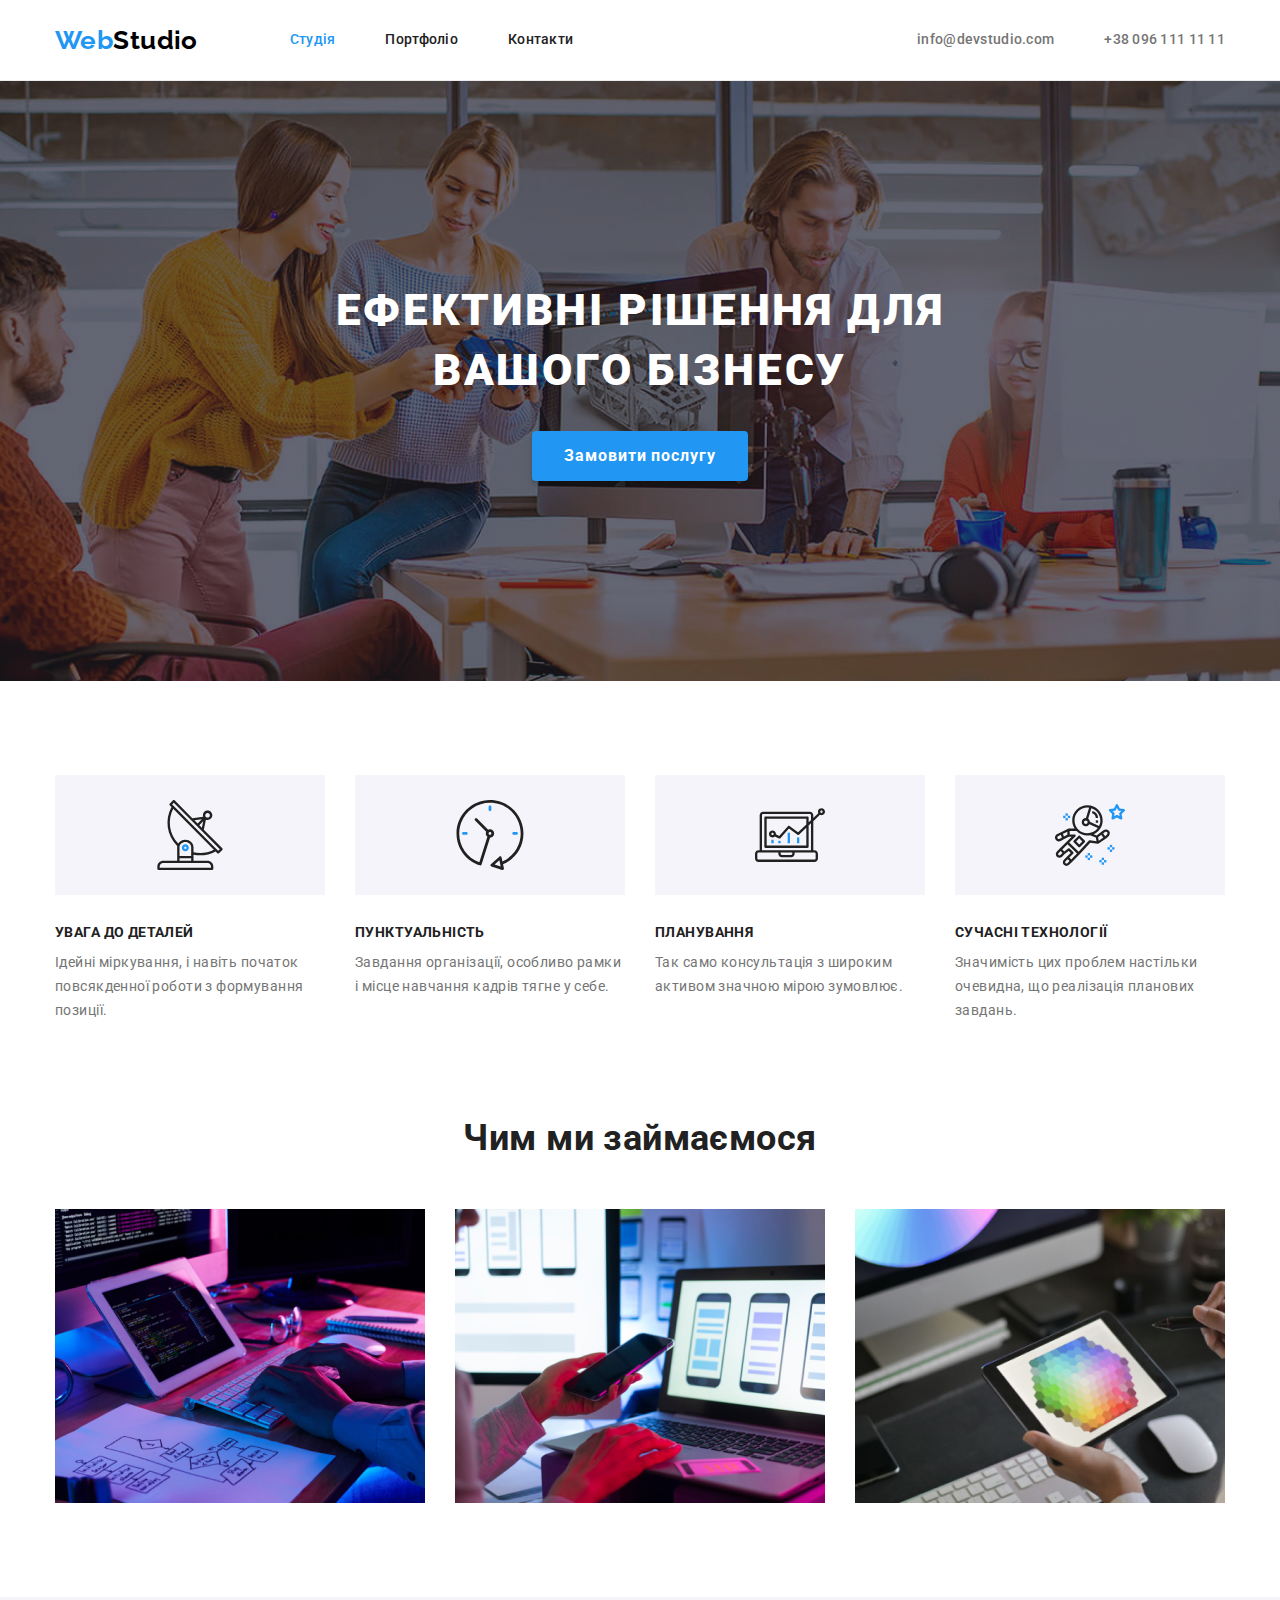
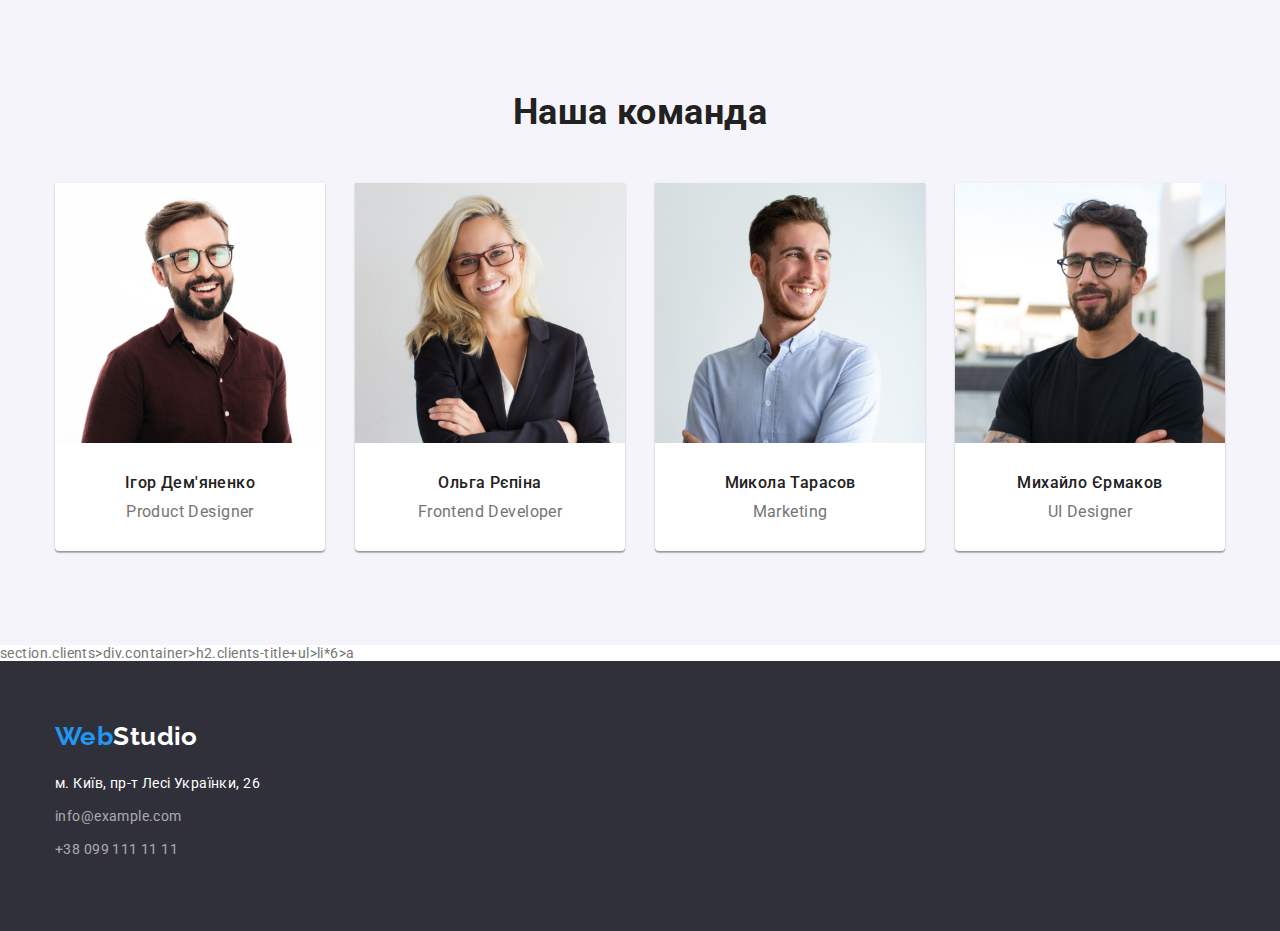
==== index.html @ 9995747b "adds nothing" ====
<!DOCTYPE html>
<html lang="uk">
  <head>
    <meta charset="UTF-8" />
    <meta http-equiv="X-UA-Compatible" content="IE=edge" />
    <meta name="viewport" content="width=device-width, initial-scale=1.0" />
    <title>WebStudio-4</title>
    <link
      href="https://fonts.googleapis.com/css2?family=Raleway:wght@700&family=Roboto:wght@400;500;700;900&display=swap"
      rel="stylesheet"
    />
    <link
      rel="stylesheet"
      href="https://cdnjs.cloudflare.com/ajax/libs/modern-normalize/1.1.0/modern-normalize.min.css"
    />
    <link rel="stylesheet" href="./css/styles.css" />
  </head>
  <body>
    <!--Header-->
    <header class="header">
      <div class="container header-nav">
        <nav>
          <a href="./index.html" class="logo link"> <span>Web</span>Studio </a>

          <ul class="site-nav list">
            <li class="item">
              <a href="./index.html" class="link current">Студія</a>
            </li>
            <li class="item">
              <a href="./portfolio.html" class="link">Портфоліо</a>
            </li>
            <li class="item"><a href="" class="link">Контакти</a></li>
          </ul>
        </nav>

        <ul class="contact list">
          <li class="item">
            <a href="mailto:info@devstudio.com" class="link"
              >info@devstudio.com</a
            >
          </li>
          <li class="item">
            <a href="tel:+380961111111" class="link"> +38 096 111 11 11</a>
          </li>
        </ul>
      </div>
    </header>
    <main>
      <!--Hero section-->
      <section class="hero">
        <div class="container">
          <h1 class="hero-title">Ефективні рішення для вашого бізнесу</h1>

          <button type="button" class="button">Замовити послугу</button>
        </div>
      </section>

      <!--Features section-->
      <section class="feature">
        <div class="container">
          <h2 class="hidden">Переваги</h2>
          <ul class="feature list">
            <li class="item">
              <h3 class="sub-title">УВАГА ДО ДЕТАЛЕЙ</h3>
              <p class="text">
                Ідейні міркування, і навіть початок повсякденної роботи з
                формування позиції.
              </p>
            </li>
            <li class="item">
              <h3 class="sub-title">ПУНКТУАЛЬНІСТЬ</h3>
              <p class="text">
                Завдання організації, особливо рамки і місце навчання кадрів
                тягне у себе.
              </p>
            </li>
            <li class="item">
              <h3 class="sub-title">ПЛАНУВАННЯ</h3>
              <p class="text">
                Так само консультація з широким активом значною мірою зумовлює.
              </p>
            </li>
            <li class="item">
              <h3 class="sub-title">СУЧАСНІ ТЕХНОЛОГІЇ</h3>
              <p class="text">
                Значимість цих проблем настільки очевидна, що реалізація
                планових завдань.
              </p>
            </li>
          </ul>
        </div>
      </section>

      <!--Examples section-->
      <section class="examples-section">
        <div class="container">
          <h2 class="examples-title">Чим ми займаємося</h2>
          <ul class="examples list">
            <li>
              <img
                src="./images/img-1.jpg"
                alt="Руки друкують текст, який можна побачити на айпаді"
                width="370"
                height="294"
              />
            </li>
            <li>
              <img
                src="./images/img-2.jpg"
                alt="Телефон у руках, а на ноутбуці макети"
                width="370"
                height="294"
              />
            </li>
            <li>
              <img
                src="./images/img-3.jpg"
                alt="Руки з айпадом, у якому зображена сітка кольорів"
                width="370"
                height="294"
              />
            </li>
          </ul>
        </div>
      </section>

      <!--Team section-->
      <section class="team-section">
        <div class="container">
          <h2 class="team-title">Наша команда</h2>
          <ul class="team list">
            <li>
              <img
                src="./images/igor.jpg"
                alt="Ігор Демʼяненко - член команди"
                width="270"
                height="260"
              />
              <div class="team-cards">
                <h3 class="subtitle">Ігор Дем'яненко</h3>
                <p class="position">Product Designer</p>
              </div>
            </li>
            <li>
              <img
                src="./images/olga.jpg"
                alt="Ольга Рєпіна - член команди"
                width="270"
                height="260"
              />
              <div class="team-cards">
                <h3 class="subtitle">Ольга Рєпіна</h3>
                <p class="position">Frontend Developer</p>
              </div>
            </li>
            <li>
              <img
                src="./images/mykola.jpg"
                alt="Микола Тарасов - член команди"
                width="270"
                height="260"
              />
              <div class="team-cards">
                <h3 class="subtitle">Микола Тарасов</h3>
                <p class="position">Marketing</p>
              </div>
            </li>
            <li>
              <img
                src="./images/myhaylo.jpg"
                alt="Михайло Єрмаков - член команди"
                width="270"
                height="260"
              />
              <div class="team-cards">
                <h3 class="subtitle">Михайло Єрмаков</h3>
                <p class="position">UI Designer</p>
              </div>
            </li>
          </ul>
        </div>
      </section>
      section.clients>div.container>h2.clients-title+ul>li*6>a
    </main>

    <!--Footer-->
    <footer class="footer">
      <div class="container">
        <a href="./index.html" class="logo link"> <span>Web</span>Studio </a>

        <address>
          <ul class="address list">
            <li><a href="" class="link">м. Київ, пр-т Лесі Українки, 26</a></li>
            <li>
              <a href="mailto:info@example.com" class="link add"
                >info@example.com</a
              >
            </li>
            <li>
              <a href="tel:+380991111111" class="link add">+38 099 111 11 11</a>
            </li>
          </ul>
        </address>
      </div>
    </footer>
  </body>
</html>
---- css/styles.css ----
/* #212121 h3-h2 */
/* #757575 p  */
/* #2196F3 accent */
/* #2F303A first section back */
/* #FFFFFF address */
/* rgba(255, 255, 255, 0.6) address(mail, phone) */
/* #F5F4FA buttons back */
/* #F5F5F5 main back color */
/* #F5F4FA secondary back color */
/* #2F303A footer and option back */

html {
    box-sizing: border-box;
}

*,
*::before,
*::after {
    box-sizing: inherit;
}

:root {
    --primary-text-color: #757575;
    --title-text-color: #212121;
    --accent-color: #2196F3;
    --primary-bg-color: #F5F5F5;
    --secondary-bg-color: #F5F4FA;
    --white-color: #FFFFFF;
    --logo-color: #000000;
    --hero-bg-color: #2F303A;
    --address-color:  rgba(255, 255, 255, 0.6);
    --border-color: #ECECEC;
    --cards-color: #EEEEEE;
}

body {
    background-color: var(--white-color);
    color: var(--primary-text-color);

    font-family: Roboto, sans-serif;
    letter-spacing: 0.03em;
    font-size: 14px;
}

/* Utility */

.list {
    margin: 0;
    padding: 0;

    list-style: none;
}

.link {
    text-decoration: none;
}

.button {
    border-radius: 4px;
    border-width: 0;
}

.container {
    width: 1200px;
    padding: 0 15px;
    margin: 0 auto;
}

section {
    padding: 94px 0;
}

img {
	display: block;
	max-width: 100%;
}

h1,
h2,
h3,
h4,
h5,
h6,
p {
    margin-top: 0;
    margin-bottom: 0;
}

.hidden {
    position: absolute;
    width: 1px;
    height: 1px;
    margin: -1px;
    border: 0;
    padding: 0;

    white-space: nowrap;
    clip-path: inset(100%);
    clip: rect(0 0 0 0);
    overflow: hidden;
}

/* header and footer */

.header {
    background-color: var(--white-color);
    border-bottom: 1px solid var(--border-color);
}

.header-nav {
    display: flex;
    align-items: center;
}

.header nav {
    display: flex;
	align-items: center;
}

.footer {
    padding: 60px 0;

    background-color: var(--hero-bg-color);
}

/* logo */

.header .logo {
    margin-right: 92px;

    color: var(--logo-color);

    font-family: Raleway;
    font-weight: 700;
    font-size: 26px;
    line-height: 1.19;
}

.logo span {
    color: var(--accent-color);
}

.footer .logo {
    margin-bottom: 20px;
    display: block;

    color: var(--white-color);

    font-family: Raleway;
    font-weight: 700;
    font-size: 26px;
    line-height: 1.19;
}

/* site nav header */

.site-nav {
    display: flex;
}

.site-nav .item:not(:first-child) {
    margin-left: 50px;
}

.site-nav .link {
    display: block;
    padding: 32px 0;

    color: var(--title-text-color);

    font-weight: 500;
    line-height: 1.14;
    letter-spacing: 0.02em;
}

.site-nav .link.current {
    color: var(--accent-color);
}

.site-nav .link:hover,
.site-nav .link:focus {
    color: var(--accent-color);
}

/* contact header */

.contact {
    display: flex;
    margin-left: auto;
}

.contact .item:not(:first-child) {
    margin-left: 50px;
}

.contact .link {
    display: block;
    padding: 32px 0;

    color: var(--primary-text-color);

    font-weight: 500;
    line-height: 1.14;
    letter-spacing: 0.02em;
}

.contact .link:hover,
.contact .link:focus {
    color: var(--accent-color);
}


/* address footer */

.address .link {
    display: block;
    color: var(--white-color);

    line-height: 1.71;
    font-style: normal;
}

.address li:not(last-child) {
    margin-bottom: 9px;
}

.address .link.add {
    color: var(--address-color);
}

.address .link.add:hover,
.address .link.add:focus {
    color: var(--accent-color);
}

/* index.html */

/* hero */

.hero {
    padding: 200px 0;

    max-width: 1600px;
    min-height: 600px;
    margin: 0 auto;
    background-size: cover;
    background-repeat: no-repeat;
    background-position: center;

    background-color: var(--hero-bg-color);
    background-image: linear-gradient(
        rgba(47, 48, 58, 0.4),
        rgba(47, 48, 58, 0.4) ),
         url(../images/bg-1.jpg);
}

.hero-title {
    margin: 0 auto;
    margin-bottom: 30px;
    width: 696px;

    color: var(--white-color);

    font-weight: 900;
    font-size: 44px;
    line-height: 1.36;
    text-align: center;
    letter-spacing: 0.06em;
    text-transform: uppercase;
}

.hero .button {
    padding: 10px 32px;
    margin: 0 auto;
    display: block;

    background-color: var(--accent-color);
    color: var(--white-color);
    cursor: pointer;
    box-shadow: 0px 4px 4px rgba(0, 0, 0, 0.15);

    font-family: inherit;
    font-weight: 700;
    font-size: 16px;
    line-height: 1.88;
    letter-spacing: 0.06em;
    text-align: center;
}

/* feature */

.feature .container {
    justify-content: space-between;
    align-items: center;
    margin: 0 auto;
}

.feature ul {
    display: flex;
}

.feature.list .item::before {
    display: block;
    margin-bottom: 30px;

    height: 120px;
    content: " ";
    background-repeat: no-repeat;
    background-position: center;
    background-color: var(--secondary-bg-color);
}

.feature.list .item:nth-child(1)::before {
    background-image: url(../images/svgs/antenna\ 1.svg);
}

.feature.list .item:nth-child(2)::before {
    background-image: url(../images/svgs/clock\ 1.svg);
}

.feature.list .item:nth-child(3)::before {
    background-image: url(../images/svgs/diagram\ 1.svg);
}

.feature.list .item:nth-child(4)::before {
    background-image: url(../images/svgs/astronaut\ 1.svg);
}

.feature.list li:not(:first-child) {
    margin-left: 30px;
}

.feature .item {
    width: 270px;
}

.feature .sub-title {
    margin-bottom: 10px;

    color: var(--title-text-color);

    font-size: 14px;
    font-weight: 700;
    line-height: 1.14;
    text-transform: uppercase;
}

.feature .text {
    line-height: 1.71;
}

/* example and team titles */

.team-title,
.examples-title {
    margin-bottom: 50px;

    color: var(--title-text-color);

    font-size: 36px;
    line-height: 1.17;
    text-align: center;
}

/* examples */

.examples-section {
    padding-top: 0;
}

.examples-section ul {
    margin-right: 0;
}

.examples.list {
    display: flex;
    padding-bottom: 0;
}

.examples.list li:not(:first-child) {
    margin-left: 30px;
}

/* team */

.team-section {

    background-color: var(--secondary-bg-color);
}

.team.list {
    display: flex;
    padding-bottom: 0;
    align-items: center;
    margin: 0 auto;
}

.team-section li:not(:first-child) {
    margin-left: 30px;
}

.team-section li {
    background-color: var(--white-color);
    box-shadow: 0px 1px 3px rgb(0 0 0 / 12%), 0px 1px 1px rgb(0 0 0 / 14%), 0px 2px 1px rgb(0 0 0 / 20%);
    border-radius: 0px 0px 4px 4px;
    text-align: center;
    min-height: 368px;
}

.team-cards {
    padding: 30px 0;
}

.team .subtitle {
    margin-bottom: 10px;

    color: var(--title-text-color);

    font-weight: 500;
    font-size: 16px;
    line-height: 1.19;
}

.team .position {
    font-size: 16px;
    line-height: 1.19;
}

/* portfolio.html */

.filtration.list {
    display: flex;
    align-items: center;
    margin: 0 auto;
    justify-content: center;
    margin-bottom: 50px;
}

.filtration .button {
    padding: 6px 22px;

    background-color: var(--secondary-bg-color);
    color: var(--title-text-color);
    cursor: pointer;

    font-family: inherit;
    font-weight: 500;
    font-size: 16px;
    line-height: 1.62;
    letter-spacing: 0.03em;
    text-align: center;
}

.filtration .button:hover,
.filtration .button:focus {
    background-color: var(--accent-color);
    color: var(--white-color);
    box-shadow: 0px 3px 1px rgba(0, 0, 0, 0.1), 0px 1px 2px rgba(0, 0, 0, 0.08), 0px 2px 2px rgba(0, 0, 0, 0.12);
}

.filtration .button.current {
    background-color: var(--accent-color);
    color: var(--white-color);
}

.filtration.list li:not(:first-child) {
    margin-left: 8px;
}

.works.list {
    display: flex;
    flex-wrap: wrap;
    margin: 0 auto;
}

.works.list li {
    margin-right: 30px;
    margin-bottom: 30px;
    min-height: 404px;
    max-width: 370px;

    background: var(--white-color);
    border: 1px solid var(--cards-color);
}

.works.list li:nth-child(3n) {
    margin-right: 0;
}

.works.list li:nth-last-child(-n + 3) {
    margin-bottom: 0;
}

.work-cards {
    padding: 20px 24px;
}

.portfolio-title {
    margin-bottom: 4px;

    color: var(--title-text-color);

    font-size: 18px;
    line-height: 2;
    letter-spacing: 0.06em;
}

.works .text {
    font-size: 16px;
    line-height: 1.88;
}
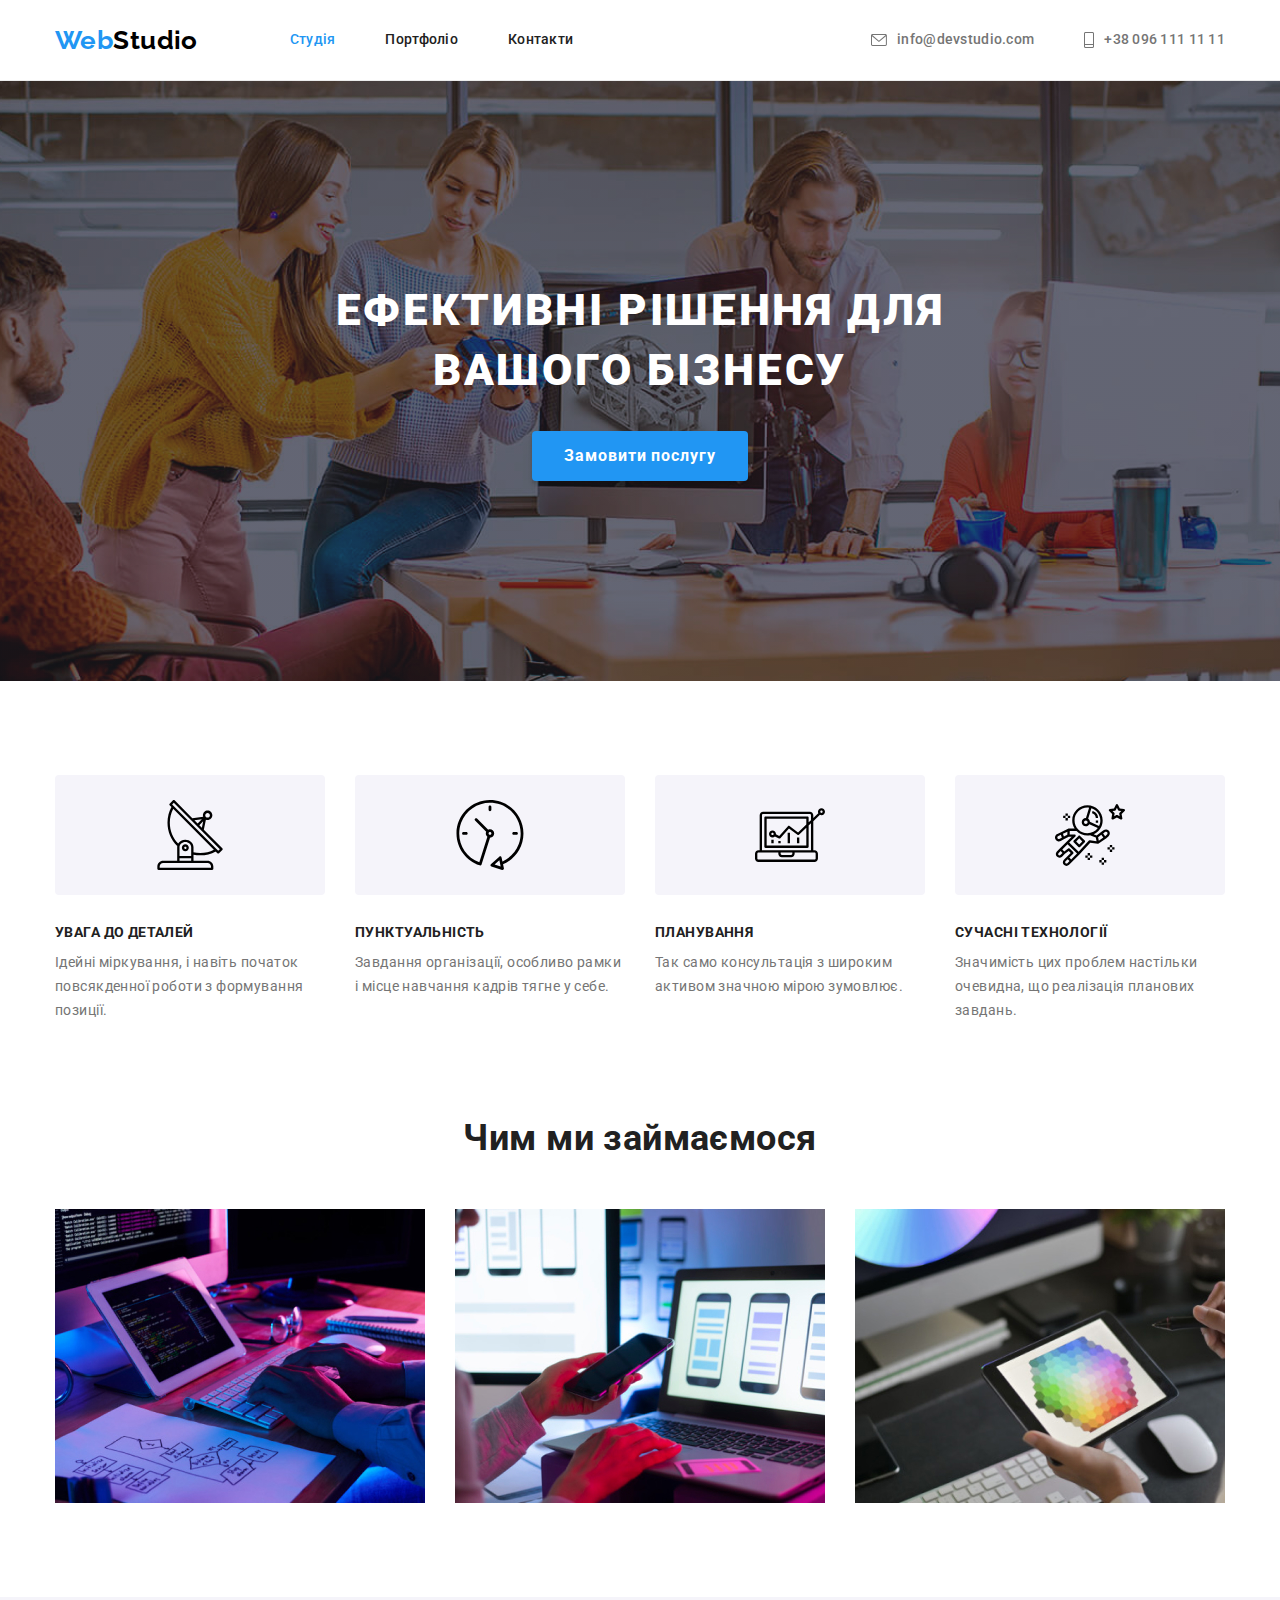
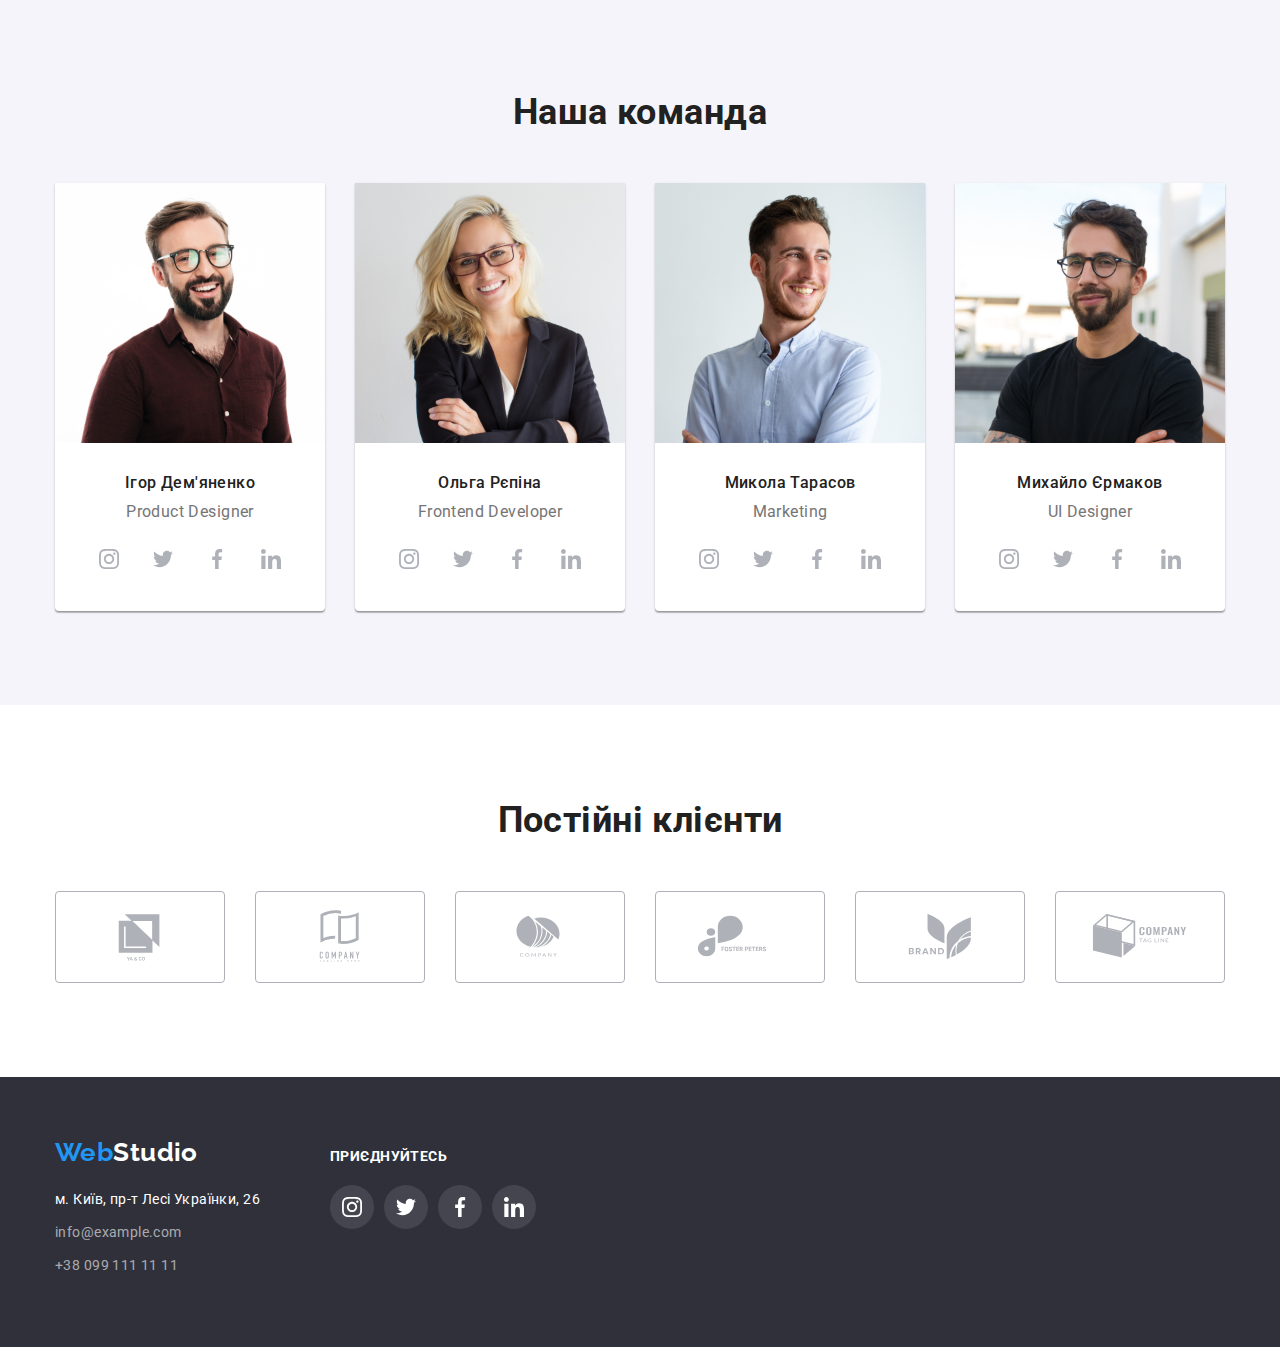
==== commit 46801a8f: "adds everything" ====
--- a/index.html
+++ b/index.html
@@ -35,12 +35,20 @@
 
         <ul class="contact list">
           <li class="item">
-            <a href="mailto:info@devstudio.com" class="link"
-              >info@devstudio.com</a
-            >
+            <a href="mailto:info@devstudio.com" class="link">
+              <svg class="contact-item" width="16" height="12">
+                <use href="./images/svgs/icons.svg#mailto"></use>
+              </svg>
+              info@devstudio.com
+            </a>
           </li>
           <li class="item">
-            <a href="tel:+380961111111" class="link"> +38 096 111 11 11</a>
+            <a href="tel:+380961111111" class="link">
+              <svg class="contact-item" width="10" height="16">
+                <use href="./images/svgs/icons.svg#tel"></use>
+              </svg>
+              +38 096 111 11 11
+            </a>
           </li>
         </ul>
       </div>
@@ -61,6 +69,11 @@
           <h2 class="hidden">Переваги</h2>
           <ul class="feature list">
             <li class="item">
+              <div class="feature-thumb">
+                <svg class="feature-icon" width="70" height="70">
+                  <use href="./images/svgs/icons.svg#antenna"></use>
+                </svg>
+              </div>
               <h3 class="sub-title">УВАГА ДО ДЕТАЛЕЙ</h3>
               <p class="text">
                 Ідейні міркування, і навіть початок повсякденної роботи з
@@ -68,6 +81,11 @@
               </p>
             </li>
             <li class="item">
+              <div class="feature-thumb">
+                <svg class="feature-icon" width="70" height="70">
+                  <use href="./images/svgs/icons.svg#clock"></use>
+                </svg>
+              </div>
               <h3 class="sub-title">ПУНКТУАЛЬНІСТЬ</h3>
               <p class="text">
                 Завдання організації, особливо рамки і місце навчання кадрів
@@ -75,12 +93,22 @@
               </p>
             </li>
             <li class="item">
+              <div class="feature-thumb">
+                <svg class="feature-icon" width="70" height="70">
+                  <use href="./images/svgs/icons.svg#diagram"></use>
+                </svg>
+              </div>
               <h3 class="sub-title">ПЛАНУВАННЯ</h3>
               <p class="text">
                 Так само консультація з широким активом значною мірою зумовлює.
               </p>
             </li>
             <li class="item">
+              <div class="feature-thumb">
+                <svg class="feature-icon" width="70" height="70">
+                  <use href="./images/svgs/icons.svg#astronaut"></use>
+                </svg>
+              </div>
               <h3 class="sub-title">СУЧАСНІ ТЕХНОЛОГІЇ</h3>
               <p class="text">
                 Значимість цих проблем настільки очевидна, що реалізація
@@ -129,7 +157,7 @@
         <div class="container">
           <h2 class="team-title">Наша команда</h2>
           <ul class="team list">
-            <li>
+            <li class="team-main">
               <img
                 src="./images/igor.jpg"
                 alt="Ігор Демʼяненко - член команди"
@@ -139,9 +167,55 @@
               <div class="team-cards">
                 <h3 class="subtitle">Ігор Дем'яненко</h3>
                 <p class="position">Product Designer</p>
-              </div>
-            </li>
-            <li>
+                <ul class="team-links list">
+                  <li class="team-links-item">
+                    <a
+                      href="https://www.instagram.com/"
+                      target="_blank"
+                      class="social-link"
+                    >
+                      <svg class="social-icon">
+                        <use href="./images/svgs/icons.svg#instagram"></use>
+                      </svg>
+                    </a>
+                  </li>
+                  <li class="team-links-item">
+                    <a
+                      href="https://www.twitter.com/"
+                      target="_blank"
+                      class="social-link"
+                    >
+                      <svg class="social-icon">
+                        <use href="./images/svgs/icons.svg#twitter"></use>
+                      </svg>
+                    </a>
+                  </li>
+                  <li class="team-links-item">
+                    <a
+                      href="https://www.facebook.com/"
+                      target="_blank"
+                      class="social-link"
+                    >
+                      <svg class="social-icon">
+                        <use href="./images/svgs/icons.svg#facebook"></use>
+                      </svg>
+                    </a>
+                  </li>
+                  <li class="team-links-item">
+                    <a
+                      href="https://www.linkedin.com/"
+                      target="_blank"
+                      class="social-link"
+                    >
+                      <svg class="social-icon">
+                        <use href="./images/svgs/icons.svg#linkedin"></use>
+                      </svg>
+                    </a>
+                  </li>
+                </ul>
+              </div>
+            </li>
+            <li class="team-main">
               <img
                 src="./images/olga.jpg"
                 alt="Ольга Рєпіна - член команди"
@@ -151,9 +225,55 @@
               <div class="team-cards">
                 <h3 class="subtitle">Ольга Рєпіна</h3>
                 <p class="position">Frontend Developer</p>
-              </div>
-            </li>
-            <li>
+                <ul class="team-links list">
+                  <li class="team-links-item">
+                    <a
+                      href="https://www.instagram.com/"
+                      target="_blank"
+                      class="social-link"
+                    >
+                      <svg class="social-icon">
+                        <use href="./images/svgs/icons.svg#instagram"></use>
+                      </svg>
+                    </a>
+                  </li>
+                  <li class="team-links-item">
+                    <a
+                      href="https://www.twitter.com/"
+                      target="_blank"
+                      class="social-link"
+                    >
+                      <svg class="social-icon">
+                        <use href="./images/svgs/icons.svg#twitter"></use>
+                      </svg>
+                    </a>
+                  </li>
+                  <li class="team-links-item">
+                    <a
+                      href="https://www.facebook.com/"
+                      target="_blank"
+                      class="social-link"
+                    >
+                      <svg class="social-icon">
+                        <use href="./images/svgs/icons.svg#facebook"></use>
+                      </svg>
+                    </a>
+                  </li>
+                  <li class="team-links-item">
+                    <a
+                      href="https://www.linkedin.com/"
+                      target="_blank"
+                      class="social-link"
+                    >
+                      <svg class="social-icon">
+                        <use href="./images/svgs/icons.svg#linkedin"></use>
+                      </svg>
+                    </a>
+                  </li>
+                </ul>
+              </div>
+            </li>
+            <li class="team-main">
               <img
                 src="./images/mykola.jpg"
                 alt="Микола Тарасов - член команди"
@@ -163,9 +283,55 @@
               <div class="team-cards">
                 <h3 class="subtitle">Микола Тарасов</h3>
                 <p class="position">Marketing</p>
-              </div>
-            </li>
-            <li>
+                <ul class="team-links list">
+                  <li class="team-links-item">
+                    <a
+                      href="https://www.instagram.com/"
+                      target="_blank"
+                      class="social-link"
+                    >
+                      <svg class="social-icon">
+                        <use href="./images/svgs/icons.svg#instagram"></use>
+                      </svg>
+                    </a>
+                  </li>
+                  <li class="team-links-item">
+                    <a
+                      href="https://www.twitter.com/"
+                      target="_blank"
+                      class="social-link"
+                    >
+                      <svg class="social-icon">
+                        <use href="./images/svgs/icons.svg#twitter"></use>
+                      </svg>
+                    </a>
+                  </li>
+                  <li class="team-links-item">
+                    <a
+                      href="https://www.facebook.com/"
+                      target="_blank"
+                      class="social-link"
+                    >
+                      <svg class="social-icon">
+                        <use href="./images/svgs/icons.svg#facebook"></use>
+                      </svg>
+                    </a>
+                  </li>
+                  <li class="team-links-item">
+                    <a
+                      href="https://www.linkedin.com/"
+                      target="_blank"
+                      class="social-link"
+                    >
+                      <svg class="social-icon">
+                        <use href="./images/svgs/icons.svg#linkedin"></use>
+                      </svg>
+                    </a>
+                  </li>
+                </ul>
+              </div>
+            </li>
+            <li class="team-main">
               <img
                 src="./images/myhaylo.jpg"
                 alt="Михайло Єрмаков - член команди"
@@ -175,32 +341,183 @@
               <div class="team-cards">
                 <h3 class="subtitle">Михайло Єрмаков</h3>
                 <p class="position">UI Designer</p>
+                <ul class="team-links list">
+                  <li class="team-links-item">
+                    <a
+                      href="https://www.instagram.com/"
+                      target="_blank"
+                      class="social-link"
+                    >
+                      <svg class="social-icon">
+                        <use href="./images/svgs/icons.svg#instagram"></use>
+                      </svg>
+                    </a>
+                  </li>
+                  <li class="team-links-item">
+                    <a
+                      href="https://www.twitter.com/"
+                      target="_blank"
+                      class="social-link"
+                    >
+                      <svg class="social-icon">
+                        <use href="./images/svgs/icons.svg#twitter"></use>
+                      </svg>
+                    </a>
+                  </li>
+                  <li class="team-links-item">
+                    <a
+                      href="https://www.facebook.com/"
+                      target="_blank"
+                      class="social-link"
+                    >
+                      <svg class="social-icon">
+                        <use href="./images/svgs/icons.svg#facebook"></use>
+                      </svg>
+                    </a>
+                  </li>
+                  <li class="team-links-item">
+                    <a
+                      href="https://www.linkedin.com/"
+                      target="_blank"
+                      class="social-link"
+                    >
+                      <svg class="social-icon">
+                        <use href="./images/svgs/icons.svg#linkedin"></use>
+                      </svg>
+                    </a>
+                  </li>
+                </ul>
               </div>
             </li>
           </ul>
         </div>
       </section>
-      section.clients>div.container>h2.clients-title+ul>li*6>a
+
+      <!-- Clients section -->
+      <section class="clients">
+        <div class="container">
+          <h2 class="clients-title">Постійні клієнти</h2>
+          <ul class="clients-list list">
+            <li class="clients-list-item">
+              <a href="" class="clients-link">
+                <svg class="clients-icon">
+                  <use href="./images/svgs/icons.svg#first-client"></use>
+                </svg>
+              </a>
+            </li>
+            <li class="clients-list-item">
+              <a href="" class="clients-link">
+                <svg class="clients-icon">
+                  <use href="./images/svgs/icons.svg#second-client"></use>
+                </svg>
+              </a>
+            </li>
+            <li class="clients-list-item">
+              <a href="" class="clients-link">
+                <svg class="clients-icon">
+                  <use href="./images/svgs/icons.svg#third-client"></use>
+                </svg>
+              </a>
+            </li>
+            <li class="clients-list-item">
+              <a href="" class="clients-link">
+                <svg class="clients-icon">
+                  <use href="./images/svgs/icons.svg#fourth-client"></use>
+                </svg>
+              </a>
+            </li>
+            <li class="clients-list-item">
+              <a href="" class="clients-link">
+                <svg class="clients-icon">
+                  <use href="./images/svgs/icons.svg#fifth-client"></use>
+                </svg>
+              </a>
+            </li>
+            <li class="clients-list-item">
+              <a href="" class="clients-link">
+                <svg class="clients-icon">
+                  <use href="./images/svgs/icons.svg#sixth-client"></use>
+                </svg>
+              </a>
+            </li>
+          </ul>
+        </div>
+      </section>
     </main>
 
     <!--Footer-->
     <footer class="footer">
       <div class="container">
-        <a href="./index.html" class="logo link"> <span>Web</span>Studio </a>
-
-        <address>
-          <ul class="address list">
-            <li><a href="" class="link">м. Київ, пр-т Лесі Українки, 26</a></li>
-            <li>
-              <a href="mailto:info@example.com" class="link add"
-                >info@example.com</a
+        <div class="footer-left">
+          <a href="./index.html" class="logo link"> <span>Web</span>Studio </a>
+
+          <address>
+            <ul class="address list">
+              <li>
+                <a href="" class="link">м. Київ, пр-т Лесі Українки, 26</a>
+              </li>
+              <li>
+                <a href="mailto:info@example.com" class="link add"
+                  >info@example.com</a
+                >
+              </li>
+              <li>
+                <a href="tel:+380991111111" class="link add"
+                  >+38 099 111 11 11</a
+                >
+              </li>
+            </ul>
+          </address>
+        </div>
+        <div class="footer-right">
+          <h2 class="footer-title">Приєднуйтесь</h2>
+          <ul class="footer-links list">
+            <li class="footer-links-item">
+              <a
+                href="https://www.instagram.com/"
+                target="_blank"
+                class="social-link"
               >
-            </li>
-            <li>
-              <a href="tel:+380991111111" class="link add">+38 099 111 11 11</a>
+                <svg class="social-icon">
+                  <use href="./images/svgs/icons.svg#instagram"></use>
+                </svg>
+              </a>
+            </li>
+            <li class="footer-links-item">
+              <a
+                href="https://www.twitter.com/"
+                target="_blank"
+                class="social-link"
+              >
+                <svg class="social-icon">
+                  <use href="./images/svgs/icons.svg#twitter"></use>
+                </svg>
+              </a>
+            </li>
+            <li class="footer-links-item">
+              <a
+                href="https://www.facebook.com/"
+                target="_blank"
+                class="social-link"
+              >
+                <svg class="social-icon">
+                  <use href="./images/svgs/icons.svg#facebook"></use>
+                </svg>
+              </a>
+            </li>
+            <li class="footer-links-item">
+              <a
+                href="https://www.linkedin.com/"
+                target="_blank"
+                class="social-link"
+              >
+                <svg class="social-icon">
+                  <use href="./images/svgs/icons.svg#linkedin"></use>
+                </svg>
+              </a>
             </li>
           </ul>
-        </address>
+        </div>
       </div>
     </footer>
   </body>
--- a/css/styles.css
+++ b/css/styles.css
@@ -31,6 +31,9 @@
     --address-color:  rgba(255, 255, 255, 0.6);
     --border-color: #ECECEC;
     --cards-color: #EEEEEE;
+    --social-color: #afb1b8;
+    --clients-border: #AFB1B8;
+    --footer-social-bg: rgba(255, 255, 255, 0.1);
 }
 
 body {
@@ -100,6 +103,24 @@
     overflow: hidden;
 }
 
+/* social team amd footer */
+
+.social-link {
+    display: flex;
+    align-items: center;
+    justify-content: center;
+    width: 44px;
+    height: 44px;
+    border-radius: 50%;
+    color: var(--social-color);
+}
+
+.social-icon {
+    width: 20px;
+    height: 20px;
+    fill: currentColor;
+}
+
 /* header and footer */
 
 .header {
@@ -152,6 +173,45 @@
     line-height: 1.19;
 }
 
+.footer-right {
+    margin-left: 70px;
+}
+
+.footer-title {
+    margin-bottom: 20px;
+
+    text-transform: uppercase;
+    font-size: 14px;
+    line-height: 1.14;
+    color: var(--white-color);
+}
+
+.footer .container {
+    display: flex;
+    align-items: baseline;
+}
+
+.footer-links {
+    display: flex;
+}
+
+footer .social-link:hover, footer .social-link:focus {
+    color: var(--white-color);
+    background-color: var(--accent-color);
+}
+
+footer .social-link {
+    background-color: var(--footer-social-bg);
+}
+
+.footer-links-item:not(:last-child) {
+    margin-right: 10px;
+}
+
+footer .social-icon {
+    fill: var(--white-color);
+}
+
 /* site nav header */
 
 .site-nav {
@@ -194,7 +254,8 @@
 }
 
 .contact .link {
-    display: block;
+    display: flex;
+    align-items: center;
     padding: 32px 0;
 
     color: var(--primary-text-color);
@@ -209,7 +270,15 @@
     color: var(--accent-color);
 }
 
-
+.contact.list {
+    display: flex;
+    align-items: center;
+}
+
+.contact-item {
+    fill: currentColor;
+    margin-right: 10px;
+}
 /* address footer */
 
 .address .link {
@@ -299,31 +368,15 @@
     display: flex;
 }
 
-.feature.list .item::before {
-    display: block;
+.feature-thumb {
+    display: flex;
+    align-items: center;
+    justify-content: center;
+
+    height: 120px;
+    background-color: var(--secondary-bg-color);
     margin-bottom: 30px;
-
-    height: 120px;
-    content: " ";
-    background-repeat: no-repeat;
-    background-position: center;
-    background-color: var(--secondary-bg-color);
-}
-
-.feature.list .item:nth-child(1)::before {
-    background-image: url(../images/svgs/antenna\ 1.svg);
-}
-
-.feature.list .item:nth-child(2)::before {
-    background-image: url(../images/svgs/clock\ 1.svg);
-}
-
-.feature.list .item:nth-child(3)::before {
-    background-image: url(../images/svgs/diagram\ 1.svg);
-}
-
-.feature.list .item:nth-child(4)::before {
-    background-image: url(../images/svgs/astronaut\ 1.svg);
+    border-radius: 4px;
 }
 
 .feature.list li:not(:first-child) {
@@ -395,11 +448,7 @@
     margin: 0 auto;
 }
 
-.team-section li:not(:first-child) {
-    margin-left: 30px;
-}
-
-.team-section li {
+.team-main {
     background-color: var(--white-color);
     box-shadow: 0px 1px 3px rgb(0 0 0 / 12%), 0px 1px 1px rgb(0 0 0 / 14%), 0px 2px 1px rgb(0 0 0 / 20%);
     border-radius: 0px 0px 4px 4px;
@@ -407,6 +456,10 @@
     min-height: 368px;
 }
 
+.team-main:not(:first-child) {
+    margin-left: 30px;
+}
+
 .team-cards {
     padding: 30px 0;
 }
@@ -422,8 +475,78 @@
 }
 
 .team .position {
+    margin-bottom: 16px;
+
     font-size: 16px;
     line-height: 1.19;
+}
+
+.team-links {
+    display: flex;
+    justify-content: center;
+}
+
+.team-links-item:not(:last-child) {
+    margin-right: 10px;
+}
+
+.team .social-link:hover, .team .social-link:focus {
+    color: var(--white-color);
+    background-color: var(--accent-color);
+}
+
+/* clients */
+
+.clients-title {
+    margin-bottom: 50px;
+
+    font-size: 36px;
+    line-height: 1.17;
+    text-align: center;
+    color: var(--title-text-color);
+}
+
+.clients-list {
+    display: flex;
+    align-items: center;
+    justify-content: center;
+}
+
+/* .clients-list li {
+
+    border: 1px solid var(--clients-border);
+    border-radius: 4px;
+    width: 170px;
+    height: 92px;
+} */
+
+.clients-list li:not(:first-child) {
+    margin-left: 30px;
+}
+
+.clients-link {
+    display: flex;
+    align-items: center;
+    justify-content: center;
+
+    color: var(--clients-border);
+    width: 170px;
+    height: 92px;
+    border: 1px solid var(--clients-border);
+    border-radius: 4px;
+    width: 170px;
+    height: 92px;
+}
+
+.clients-icon {
+    width: 106px;
+    height: 60px;
+    fill: currentColor;
+}
+
+.clients-link:hover, .clients-link:focus {
+    border-color: var(--accent-color);
+    color: var(--accent-color);
 }
 
 /* portfolio.html */
